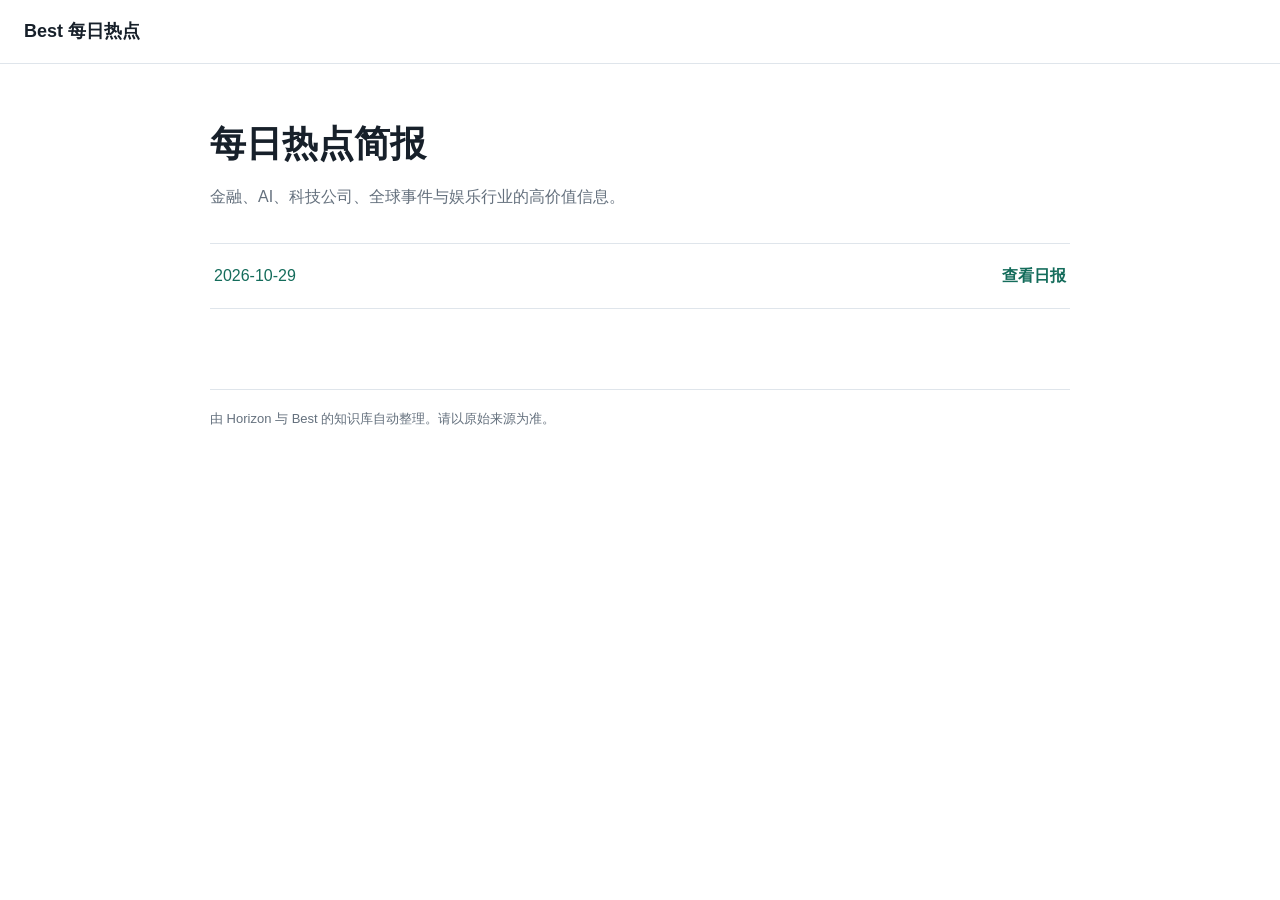
==== index.html @ 9d44a729 "Publish daily briefing: 2026-10-29" ====
<!doctype html>
<html lang="zh-CN">
<head>
  <meta charset="utf-8">
  <meta name="viewport" content="width=device-width, initial-scale=1">
  <meta name="description" content="Best 每日热点信息简报">
  <title>Best 每日热点</title>
  <link rel="stylesheet" href="assets/style.css">
</head>
<body>
  <header class="site-header"><span class="brand">Best 每日热点</span></header>
  <main class="home">
    <h1>每日热点简报</h1>
    <p class="lede">金融、AI、科技公司、全球事件与娱乐行业的高价值信息。</p>
    <ul class="report-list"><li><a href="reports/2026-10-29.html"><span>2026-10-29</span><strong>查看日报</strong></a></li></ul>
  </main>
  <footer>由 Horizon 与 Best 的知识库自动整理。请以原始来源为准。</footer>
</body>
</html>
---- assets/style.css ----
:root {
  color-scheme: light;
  --ink: #17202a;
  --muted: #64707d;
  --line: #dfe5eb;
  --surface: #f5f7f9;
  --accent: #146c5b;
  --accent-dark: #0c4f42;
}

* { box-sizing: border-box; }
body {
  margin: 0;
  color: var(--ink);
  background: #fff;
  font: 16px/1.75 -apple-system, BlinkMacSystemFont, "Segoe UI", sans-serif;
}
a { color: var(--accent); text-underline-offset: 3px; }
.site-header {
  display: flex;
  align-items: center;
  justify-content: space-between;
  min-height: 64px;
  padding: 0 24px;
  border-bottom: 1px solid var(--line);
}
.brand { color: var(--ink); font-size: 18px; font-weight: 750; text-decoration: none; }
.date, .lede, footer { color: var(--muted); }
.home, .article { width: min(860px, calc(100% - 32px)); margin: 48px auto 80px; }
.home h1 { margin: 0; font-size: 36px; letter-spacing: 0; }
.lede { margin: 8px 0 32px; }
.report-list { margin: 0; padding: 0; list-style: none; border-top: 1px solid var(--line); }
.report-list li { border-bottom: 1px solid var(--line); }
.report-list a { display: flex; justify-content: space-between; padding: 18px 4px; text-decoration: none; }
.article h1 { margin-top: 0; font-size: 34px; letter-spacing: 0; }
.article h2 { margin-top: 48px; padding-bottom: 8px; border-bottom: 2px solid var(--ink); font-size: 25px; letter-spacing: 0; }
.article h3 { margin-top: 32px; font-size: 20px; letter-spacing: 0; }
.article blockquote { margin: 20px 0; padding: 12px 18px; border-left: 4px solid var(--accent); background: var(--surface); color: var(--muted); }
.article hr { margin: 36px 0; border: 0; border-top: 1px solid var(--line); }
.article code { padding: 2px 5px; background: var(--surface); border-radius: 4px; }
footer { width: min(860px, calc(100% - 32px)); margin: 0 auto 32px; padding-top: 18px; border-top: 1px solid var(--line); font-size: 13px; }
@media (max-width: 600px) {
  .site-header { padding: 0 16px; }
  .home, .article { margin-top: 28px; }
  .home h1, .article h1 { font-size: 28px; }
}
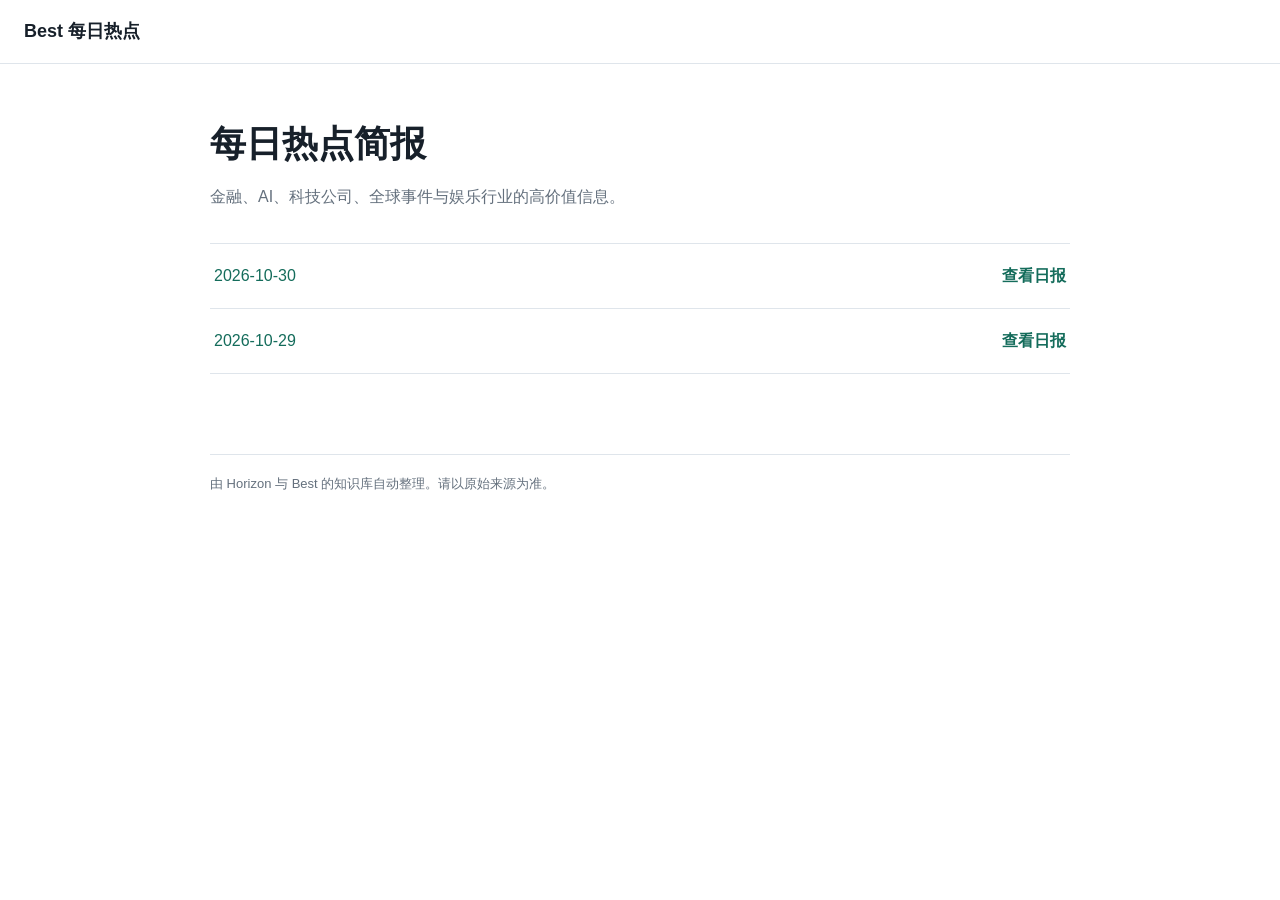
==== commit f2a993f9: "Publish daily briefing: 2026-10-30" ====
--- a/index.html
+++ b/index.html
@@ -12,7 +12,8 @@
   <main class="home">
     <h1>每日热点简报</h1>
     <p class="lede">金融、AI、科技公司、全球事件与娱乐行业的高价值信息。</p>
-    <ul class="report-list"><li><a href="reports/2026-10-29.html"><span>2026-10-29</span><strong>查看日报</strong></a></li></ul>
+    <ul class="report-list"><li><a href="reports/2026-10-30.html"><span>2026-10-30</span><strong>查看日报</strong></a></li>
+<li><a href="reports/2026-10-29.html"><span>2026-10-29</span><strong>查看日报</strong></a></li></ul>
   </main>
   <footer>由 Horizon 与 Best 的知识库自动整理。请以原始来源为准。</footer>
 </body>
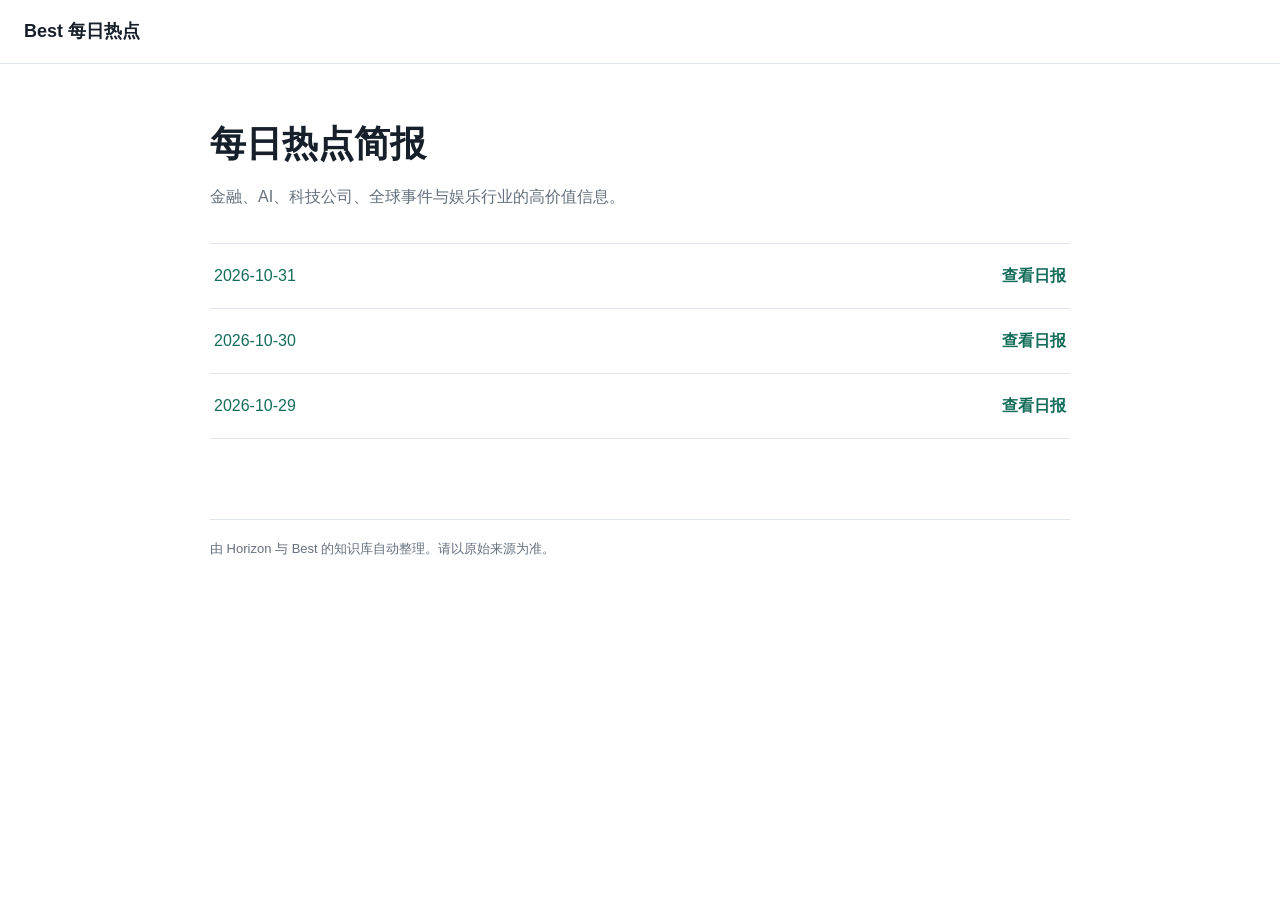
==== commit c28a2a95: "Publish daily briefing: 2026-10-31" ====
--- a/index.html
+++ b/index.html
@@ -12,7 +12,8 @@
   <main class="home">
     <h1>每日热点简报</h1>
     <p class="lede">金融、AI、科技公司、全球事件与娱乐行业的高价值信息。</p>
-    <ul class="report-list"><li><a href="reports/2026-10-30.html"><span>2026-10-30</span><strong>查看日报</strong></a></li>
+    <ul class="report-list"><li><a href="reports/2026-10-31.html"><span>2026-10-31</span><strong>查看日报</strong></a></li>
+<li><a href="reports/2026-10-30.html"><span>2026-10-30</span><strong>查看日报</strong></a></li>
 <li><a href="reports/2026-10-29.html"><span>2026-10-29</span><strong>查看日报</strong></a></li></ul>
   </main>
   <footer>由 Horizon 与 Best 的知识库自动整理。请以原始来源为准。</footer>
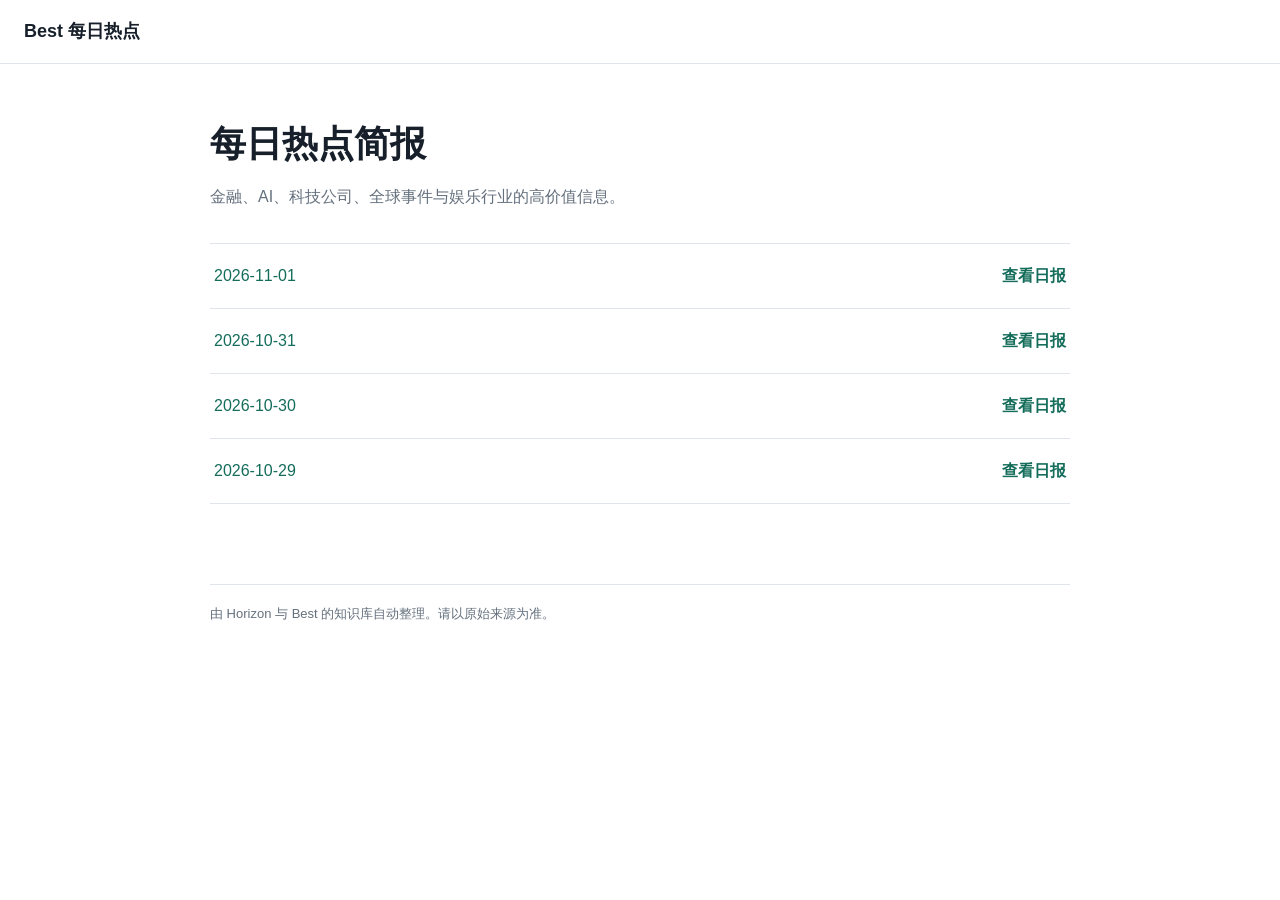
==== commit 24e7c1bb: "Publish daily briefing: 2026-11-01" ====
--- a/index.html
+++ b/index.html
@@ -12,7 +12,8 @@
   <main class="home">
     <h1>每日热点简报</h1>
     <p class="lede">金融、AI、科技公司、全球事件与娱乐行业的高价值信息。</p>
-    <ul class="report-list"><li><a href="reports/2026-10-31.html"><span>2026-10-31</span><strong>查看日报</strong></a></li>
+    <ul class="report-list"><li><a href="reports/2026-11-01.html"><span>2026-11-01</span><strong>查看日报</strong></a></li>
+<li><a href="reports/2026-10-31.html"><span>2026-10-31</span><strong>查看日报</strong></a></li>
 <li><a href="reports/2026-10-30.html"><span>2026-10-30</span><strong>查看日报</strong></a></li>
 <li><a href="reports/2026-10-29.html"><span>2026-10-29</span><strong>查看日报</strong></a></li></ul>
   </main>
